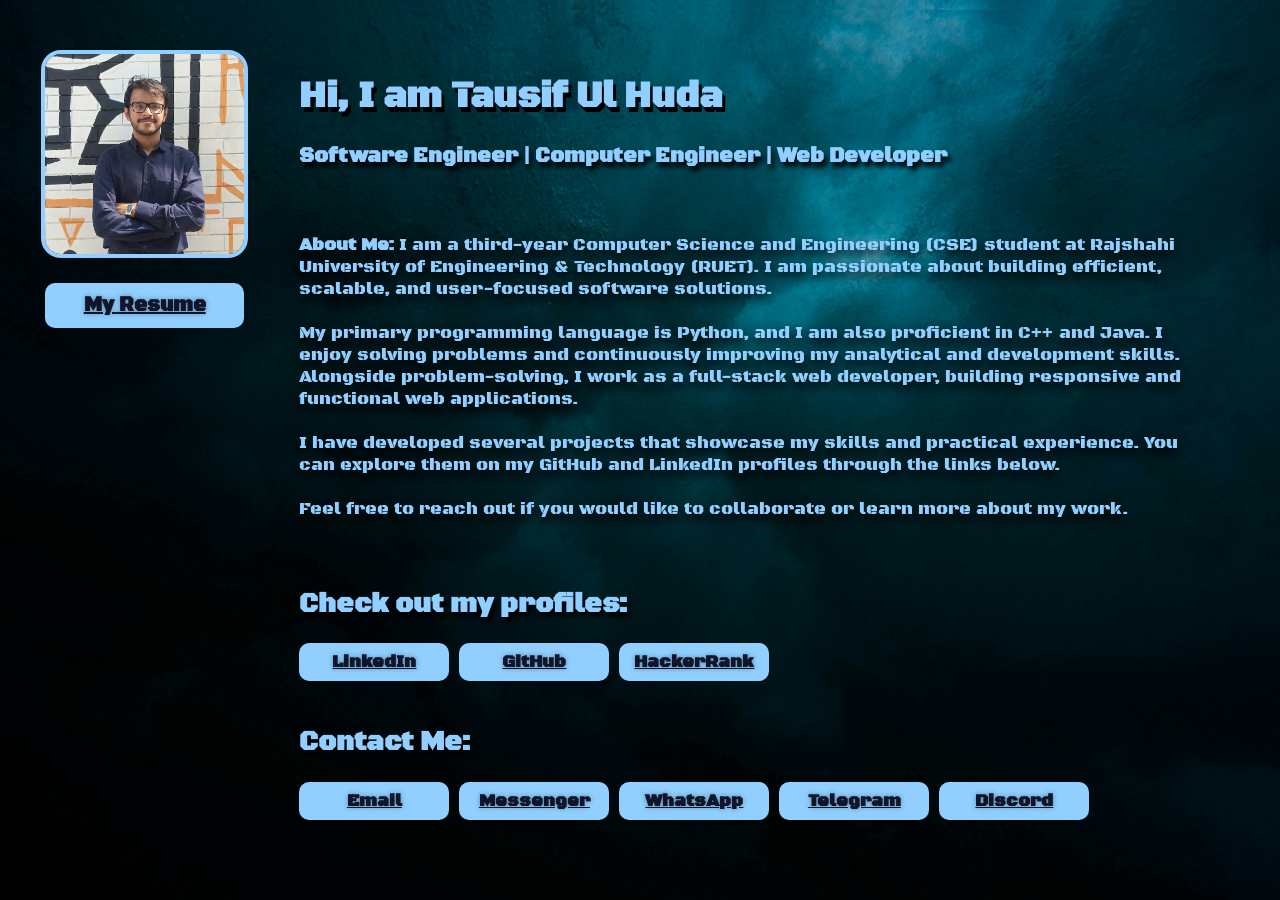
==== index.html @ 34f48409 "Add files via upload" ====
<!doctype html>
<html>
    <head>
        <link rel="stylesheet" href="styles.css" />
        <link href="https://fonts.googleapis.com/css2?family=Bangers&family=Black+Ops+One&family=Creepster&family=La+Belle+Aurore&family=MedievalSharp&family=Orbitron&family=Rye&display=swap" rel="stylesheet">
        <script src="index.js"></script>
        <title>Tausif Ul Huda</title>
    </head>
    
    <body>       
        <div class="flex" id="bg">

            <div class="img_pane">
                <a href="image.html"><img src="tausif.jpg" alt="Tausif Ul Huda" class="img"></a>
                <div>
                    <button class="btn"><a href="Resume.pdf" target="_blank" class="a_button">My Resume</a></button>
                </div><br>  
            </div>

            <div class="text_pane">
               
                <div>
                    <h1>Hi, I am Tausif Ul Huda</h1>
                    <h3>Software Engineer | Computer Engineer | Web Developer</h3>
                </div><br><br>
                
                <div id="stroke">
                    <b>About Me:</b> I am a third-year Computer Science and Engineering (CSE) student at 
                    Rajshahi University of Engineering & Technology (RUET). 
                    I am passionate about building efficient, scalable, and user-focused software solutions.<br><br>

                    My primary programming language is Python, and I am also proficient 
                    in C++ and Java. I enjoy solving problems and continuously improving 
                    my analytical and development skills. Alongside problem-solving, I work 
                    as a full-stack web developer, building responsive and functional 
                    web applications. <br><br>

                    I have developed several projects that showcase my skills and practical experience. 
                    You can explore them on my GitHub and LinkedIn profiles through the links below.<br><br>

                    Feel free to reach out if you would like to collaborate or learn more about my work.  

                </div><br><br>    

                <div>
                    <h2>Check out my profiles: </h2>
                    <div class="flex">
                        <button class="btn_small btn"><a href="https://www.linkedin.com/in/tausifulhuda/" target="_blank" class="a_button">LinkedIn</a></button>
                        <button class="btn_small btn"><a href="https://github.com/tausifulhuda" target="_blank" class="a_button">GitHub</a></button>
                        <button class="btn_small btn"><a href="https://www.hackerrank.com/profile/tausifulhuda" target="_blank" class="a_button">HackerRank</a></button>
                    </div><br>
                </div>
                
                <div>
                    <h2>Contact Me: </h2>
                    <div class="flex">
                        <button class="btn_small btn"><a href="mailto:tausifulhuda@yahoo.com" target="_blank" class="a_button">Email</a></button>
                        <button class="btn_small btn"><a href="https://m.me/ths25" target="_blank" class="a_button">Messenger</a></button>
                        <button class="btn_small btn"><a href="https://wa.me/8801521776357" target="_blank" class="a_button">WhatsApp</a></button>
                        <button class="btn_small btn"><a href="https://www.t.me/tausifulhuda" target="_blank" class="a_button">Telegram</a></button>
                        <button class="btn_small btn"><a href="https://discord.com/users/tausifulhuda" target="_blank" class="a_button">Discord</a></button>
                    </div><br>
                </div>
            </div>
        </div>
    </body>
</html>
---- styles.css ----
:root {
    --superhero: 'Bangers', cursive;
    --fantasy: 'MedievalSharp', cursive;
    --space: 'Orbitron', sans-serif;
    --military: 'Black Ops One', cursive;
    --romantic: 'La Belle Aurore', cursive;
    --scary: 'Creepster', cursive;
    --cowboy: 'Rye', cursive;
    --regular: sans-serif;
    --fantasy: 'MedievalSharp', cursive;
    --font: var(--regular);
    --sharp: 0;
    --soft: 10px;
    --round: 100px;
    
    --image: var(--soft);
    
    --background: #f5f5f5;
    --text: #222222;
    
    --light: var(--background);
    --dark: var(--text);
    --alpha:0.35;
}


body, html {
    margin: 0;
    padding: 10px;
    background: var(--background); 
    background-image: url("background.jpg");
    background-size: cover;
    color: var(--text);
    font-family: var(--font);
    font-size: 18px;
}
h1{
    text-shadow:3px 5px 0px black;
}
h2,h3{
    text-shadow:3px 5px 5px black;
}
#stroke{
    text-shadow:0px 5px 10px black;
}

.img_pane{
    width: 800px;
    margin-top:30px;
}
.text_pane{
    margin-top:30px;
    margin-left:30px;
    margin-right:50px;
}
.flex{
    display: flex;
}

button{
    border-radius: var(--image);
    text-align: center;
    border: none;
    padding-top:10px;
    padding-bottom:10px;
    background: var(--text);
    color: var(--background);
    font-weight: bold;
    box-sizing: border-box;
    display: block;
    margin-left: auto;
    margin-right: auto;
    margin-top: 25px;
    cursor: pointer;
    font-family: var(--font);
    font-size:20px;
    width: 80%;
}
.btn {
    transition: background-color 0.25s ease, 
                color 0.25s ease, 
                transform 0.2s ease;
    opacity: 1;
    text-shadow: 0px 0px 5px rgba(0, 0, 0, 0.35);
}
.btn:hover {
    background-color: var(--text);
    transform: translateY(-2px);
    opacity: 0.9;
    box-shadow: 0 8px 20px var(--text);
}
.btn:active{
    opacity:0.75;
}
.btn_small {
    width:150px;
    padding-top:8px;
    padding-bottom:8px;
    margin-left: 0;
    margin-right: 10px;
    margin-top: 0px;
    font-size:18px;
}

img {
    width: 80%;
    border-radius: calc(var(--image) * 2);
    border: 4px solid var(--text);
    display: block;
    margin: 0 auto;
}
.img{
    transition: transform 0.2s ease;
}
.img:hover{
    transform: scale(1.1);
    opacity: 0.9;
    box-shadow: 0 8px 20px var(--text);
}
.img:active{
    opacity:0.75;
}

a {
    color: var(--text);
}
.a_button{
    color: var(--background);
}
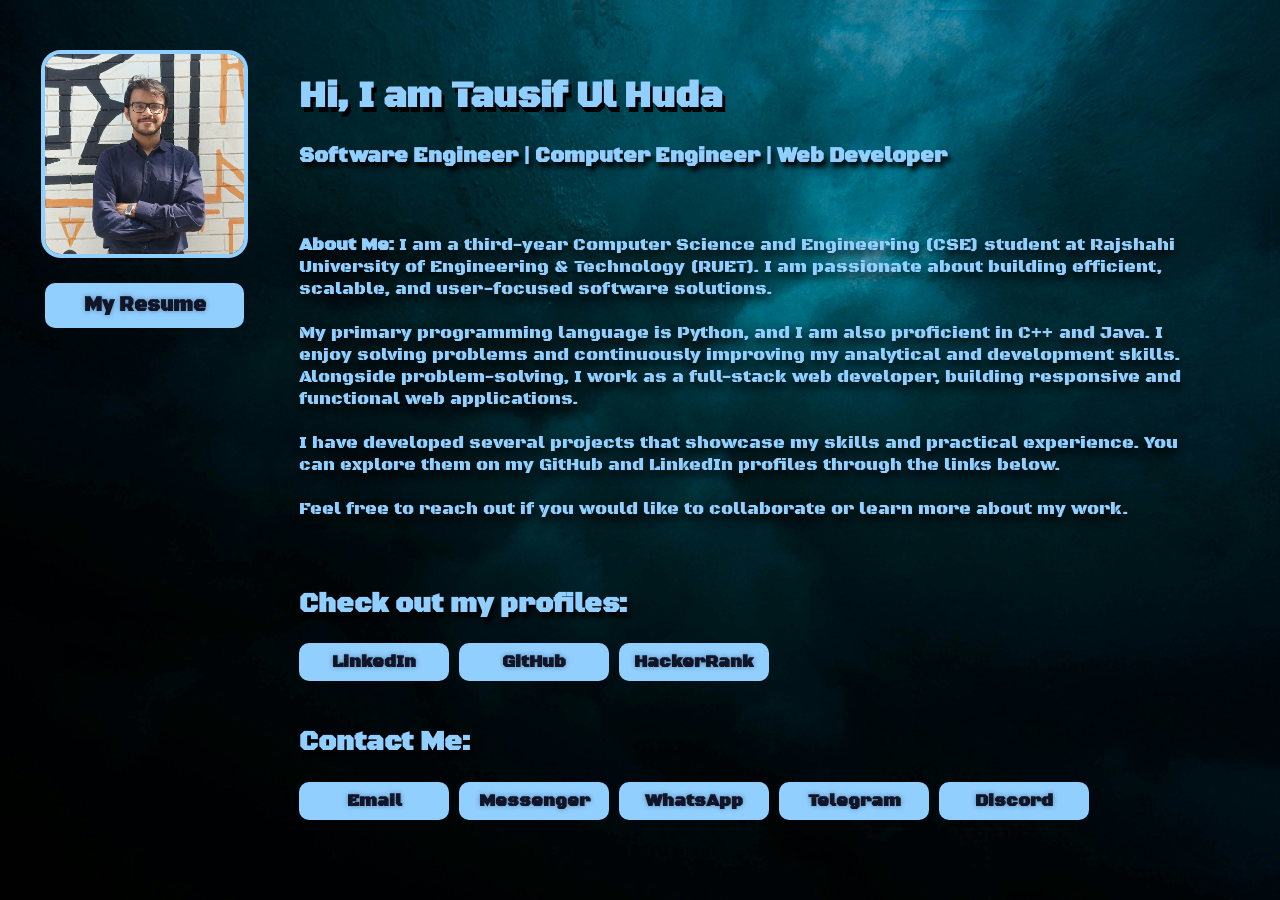
==== commit 79d3bfec: "Updated UI" ====
--- a/index.html
+++ b/index.html
@@ -13,7 +13,7 @@
             <div class="img_pane">
                 <a href="image.html"><img src="tausif.jpg" alt="Tausif Ul Huda" class="img"></a>
                 <div>
-                    <button class="btn"><a href="Resume.pdf" target="_blank" class="a_button">My Resume</a></button>
+                    <a href="Resume.pdf" target="_blank" class="btn button">My Resume</a>
                 </div><br>  
             </div>
 
@@ -45,20 +45,20 @@
                 <div>
                     <h2>Check out my profiles: </h2>
                     <div class="flex">
-                        <button class="btn_small btn"><a href="https://www.linkedin.com/in/tausifulhuda/" target="_blank" class="a_button">LinkedIn</a></button>
-                        <button class="btn_small btn"><a href="https://github.com/tausifulhuda" target="_blank" class="a_button">GitHub</a></button>
-                        <button class="btn_small btn"><a href="https://www.hackerrank.com/profile/tausifulhuda" target="_blank" class="a_button">HackerRank</a></button>
+                        <a href="https://www.linkedin.com/in/tausifulhuda/" target="_blank" class="linkedin btn_small btn button">LinkedIn</a>
+                        <a href="https://github.com/tausifulhuda" target="_blank" class="github btn_small btn button">GitHub</a>
+                        <a href="https://www.hackerrank.com/profile/tausifulhuda" target="_blank" class="hackerrank btn_small btn button">HackerRank</a>
                     </div><br>
                 </div>
                 
                 <div>
                     <h2>Contact Me: </h2>
                     <div class="flex">
-                        <button class="btn_small btn"><a href="mailto:tausifulhuda@yahoo.com" target="_blank" class="a_button">Email</a></button>
-                        <button class="btn_small btn"><a href="https://m.me/ths25" target="_blank" class="a_button">Messenger</a></button>
-                        <button class="btn_small btn"><a href="https://wa.me/8801521776357" target="_blank" class="a_button">WhatsApp</a></button>
-                        <button class="btn_small btn"><a href="https://www.t.me/tausifulhuda" target="_blank" class="a_button">Telegram</a></button>
-                        <button class="btn_small btn"><a href="https://discord.com/users/tausifulhuda" target="_blank" class="a_button">Discord</a></button>
+                        <a href="mailto:tausifulhuda@yahoo.com" target="_blank" class="yahoo btn_small btn button">Email</a>
+                        <a href="https://m.me/ths25" target="_blank" class="messenger btn_small btn button">Messenger</a>
+                        <a href="https://wa.me/8801521776357" target="_blank" class="whatsapp btn_small btn button">WhatsApp</a>
+                        <a href="https://www.t.me/tausifulhuda" target="_blank" class="telegram btn_small btn button">Telegram</a>
+                        <a href="https://discord.com/users/tausifulhuda" target="_blank" class="discord btn_small btn button">Discord</a>
                     </div><br>
                 </div>
             </div>
--- a/styles.css
+++ b/styles.css
@@ -57,7 +57,7 @@
     display: flex;
 }
 
-button{
+.button{
     border-radius: var(--image);
     text-align: center;
     border: none;
@@ -84,9 +84,7 @@
     text-shadow: 0px 0px 5px rgba(0, 0, 0, 0.35);
 }
 .btn:hover {
-    background-color: var(--text);
     transform: translateY(-2px);
-    opacity: 0.9;
     box-shadow: 0 8px 20px var(--text);
 }
 .btn:active{
@@ -100,6 +98,55 @@
     margin-right: 10px;
     margin-top: 0px;
     font-size:18px;
+}
+.btn_home {
+    width:150px;
+    padding-top:8px;
+    padding-bottom:8px;
+    margin-left: 20px;
+    margin-right: 10px;
+    margin-top: 10px;
+    font-size:18px;
+}
+.linkedin:hover{
+    background: rgb(11, 102, 195);
+    color: rgb(255, 255, 255);
+    box-shadow: 0 8px 20px rgb(11, 102, 195);
+}
+.github:hover{
+    background: rgb(255, 255, 255);
+    color: rgb(0, 0, 0);
+    box-shadow: 0 8px 20px rgb(255, 255, 255);
+}
+.hackerrank:hover{
+    background: rgb(13, 20, 30);
+    color:rgb(0, 234, 100);
+    box-shadow: 0 8px 20px rgb(13, 20, 30);
+}
+.yahoo:hover{
+    background: rgb(91, 0, 202);
+    color: rgb(247, 247, 247);
+    box-shadow: 0 8px 20px rgb(91, 0, 202);
+}
+.messenger:hover{
+    background: rgb(8, 102, 255);
+    color: rgb(255, 255, 255);
+    box-shadow: 0 8px 20px rgb(8, 102, 255);
+}
+.whatsapp:hover{
+    background: rgb(32, 191, 98);
+    color: rgb(255, 255, 255);
+    box-shadow: 0 8px 20px rgb(32, 191, 98);
+}
+.telegram:hover{
+    background: rgb(50, 142, 234);
+    color: rgb(255, 255, 255);
+    box-shadow: 0 8px 20px rgb(50, 142, 234);
+}
+.discord:hover{
+    background: rgb(93, 106, 242);
+    color: rgb(255, 255, 255);
+    box-shadow: 0 8px 20px rgb(93, 106, 242);
 }
 
 img {
@@ -123,6 +170,7 @@
 
 a {
     color: var(--text);
+    text-decoration: none;
 }
 .a_button{
     color: var(--background);
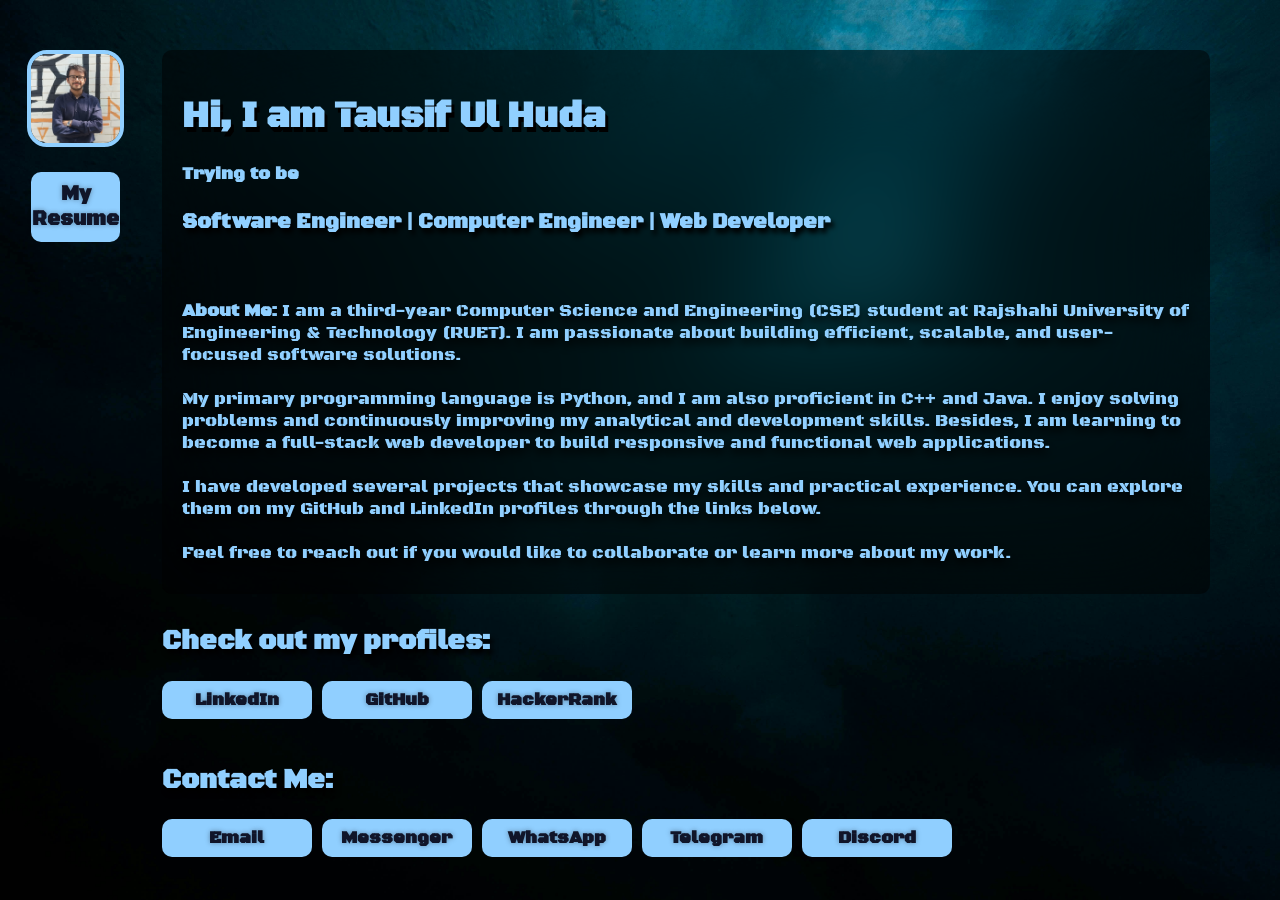
==== commit 8933e256: "Add files via upload" ====
--- a/index.html
+++ b/index.html
@@ -3,7 +3,7 @@
     <head>
         <link rel="stylesheet" href="styles.css" />
         <link href="https://fonts.googleapis.com/css2?family=Bangers&family=Black+Ops+One&family=Creepster&family=La+Belle+Aurore&family=MedievalSharp&family=Orbitron&family=Rye&display=swap" rel="stylesheet">
-        <script src="index.js"></script>
+        <script src="index.js" defer></script>
         <title>Tausif Ul Huda</title>
     </head>
     
@@ -11,36 +11,41 @@
         <div class="flex" id="bg">
 
             <div class="img_pane">
-                <a href="image.html"><img src="tausif.jpg" alt="Tausif Ul Huda" class="img"></a>
+                <a onclick="openImage()" class="image_link"><img src="tausif.jpg" alt="Tausif Ul Huda" class="img"></a>
+                    <div id="overlay" class="overlay" onclick="outsideClick(event)">
+                        <div class="image"><img src="tausif.jpg"></div>
+                    </div>
                 <div>
                     <a href="Resume.pdf" target="_blank" class="btn button">My Resume</a>
                 </div><br>  
             </div>
 
             <div class="text_pane">
-               
-                <div>
-                    <h1>Hi, I am Tausif Ul Huda</h1>
-                    <h3>Software Engineer | Computer Engineer | Web Developer</h3>
-                </div><br><br>
-                
-                <div id="stroke">
-                    <b>About Me:</b> I am a third-year Computer Science and Engineering (CSE) student at 
-                    Rajshahi University of Engineering & Technology (RUET). 
-                    I am passionate about building efficient, scalable, and user-focused software solutions.<br><br>
+                <div class="content-box">
+                    <div>
+                        <h1>Hi, I am Tausif Ul Huda</h1>
+                        <h4>Trying to be</h4>
+                        <h3>Software Engineer | Computer Engineer | Web Developer</h3>
+                    </div><br><br>
+                    
+                    <div id="stroke">
+                        <b>About Me:</b> I am a third-year Computer Science and Engineering (CSE) student at 
+                        Rajshahi University of Engineering & Technology (RUET). 
+                        I am passionate about building efficient, scalable, and user-focused software solutions.<br><br>
 
-                    My primary programming language is Python, and I am also proficient 
-                    in C++ and Java. I enjoy solving problems and continuously improving 
-                    my analytical and development skills. Alongside problem-solving, I work 
-                    as a full-stack web developer, building responsive and functional 
-                    web applications. <br><br>
+                        My primary programming language is Python, and I am also proficient 
+                        in C++ and Java. I enjoy solving problems and continuously improving 
+                        my analytical and development skills. Besides, I am learning to become 
+                        a full-stack web developer to build responsive and functional 
+                        web applications. <br><br>
 
-                    I have developed several projects that showcase my skills and practical experience. 
-                    You can explore them on my GitHub and LinkedIn profiles through the links below.<br><br>
+                        I have developed several projects that showcase my skills and practical experience. 
+                        You can explore them on my GitHub and LinkedIn profiles through the links below.<br><br>
 
-                    Feel free to reach out if you would like to collaborate or learn more about my work.  
+                        Feel free to reach out if you would like to collaborate or learn more about my work.  
 
-                </div><br><br>    
+                    </div>  
+                </div>
 
                 <div>
                     <h2>Check out my profiles: </h2>
--- a/styles.css
+++ b/styles.css
@@ -26,12 +26,11 @@
 
 body, html {
     margin: 0;
-    padding: 10px;
-    background: var(--background); 
+    padding: 10px; 
     background-image: url("background.jpg");
     background-size: cover;
     color: var(--text);
-    font-family: var(--font);
+    font-family: 'Black Ops One', cursive;
     font-size: 18px;
 }
 h1{
@@ -45,9 +44,52 @@
 }
 
 .img_pane{
-    width: 800px;
+    width: 25%;
     margin-top:30px;
 }
+
+.overlay {
+    position: fixed;
+    top: 0;
+    left: 0;
+    width: 100%;
+    height: 100%;
+    background: rgba(0,0,0,0.6);
+    display: none;
+    justify-content: center;
+    align-items: center;
+    z-index: 9999;
+    animation: fadeBg 0.1s ease;
+}
+.image_link{
+    cursor: pointer;
+}
+.image{
+    width: 40%;
+    height: 40%;
+    border-radius: 12px;
+    animation: fadeIn 0.3s ease-out;
+    display: flex;
+    justify-content: center;
+    align-items: center;
+}
+
+@keyframes fadeIn {
+    from {
+        opacity: 0;
+        transform: scale(0.85);
+    }
+    to {
+        opacity: 1;
+        transform: scale(1);
+    }
+}
+
+@keyframes fadeBg {
+    from { background: rgba(0,0,0,0); }
+    to   { background: rgba(0,0,0,0.6); }
+}
+
 .text_pane{
     margin-top:30px;
     margin-left:30px;
@@ -55,6 +97,19 @@
 }
 .flex{
     display: flex;
+}
+
+.content-box {
+    background: rgba(0, 0, 0, 0.5); /* Semi-transparent */
+    backdrop-filter: blur(50px); /* Blurs what is BEHIND this box */
+    padding: 20px;
+    border-radius: 10px;
+    margin-top: 0px;
+    display: block;
+    margin-left:auto;
+    margin-right: auto;
+    padding-bottom: 30px;
+    margin-bottom: 30px;
 }
 
 .button{
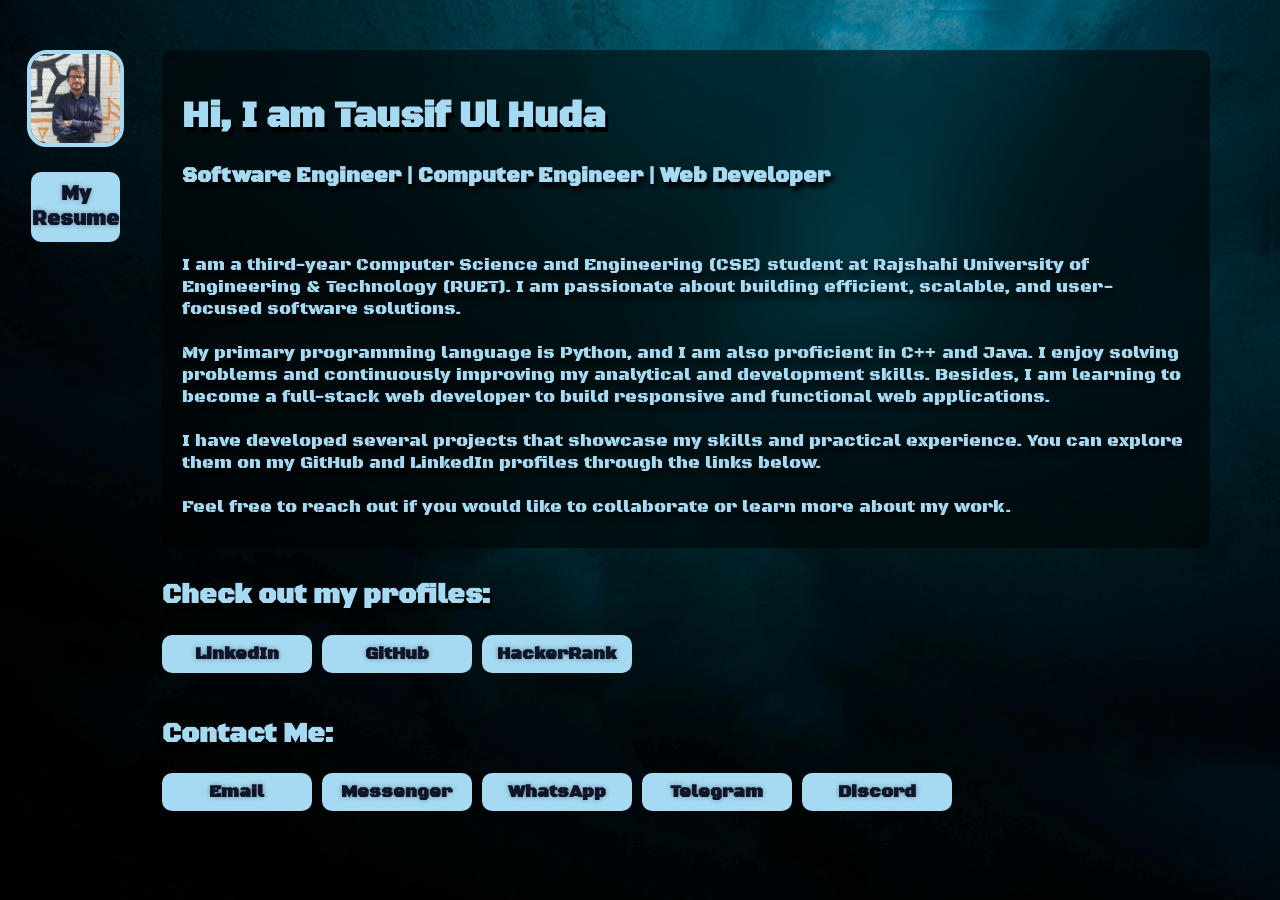
==== commit 7ec2b8c3: "Add files via upload" ====
--- a/index.html
+++ b/index.html
@@ -1,6 +1,7 @@
 <!doctype html>
 <html>
     <head>
+        <meta name="viewport" content="width=device-width, initial-scale=1.0">
         <link rel="stylesheet" href="styles.css" />
         <link href="https://fonts.googleapis.com/css2?family=Bangers&family=Black+Ops+One&family=Creepster&family=La+Belle+Aurore&family=MedievalSharp&family=Orbitron&family=Rye&display=swap" rel="stylesheet">
         <script src="index.js" defer></script>
@@ -24,12 +25,11 @@
                 <div class="content-box">
                     <div>
                         <h1>Hi, I am Tausif Ul Huda</h1>
-                        <h4>Trying to be</h4>
                         <h3>Software Engineer | Computer Engineer | Web Developer</h3>
                     </div><br><br>
                     
                     <div id="stroke">
-                        <b>About Me:</b> I am a third-year Computer Science and Engineering (CSE) student at 
+                        I am a third-year Computer Science and Engineering (CSE) student at 
                         Rajshahi University of Engineering & Technology (RUET). 
                         I am passionate about building efficient, scalable, and user-focused software solutions.<br><br>
 
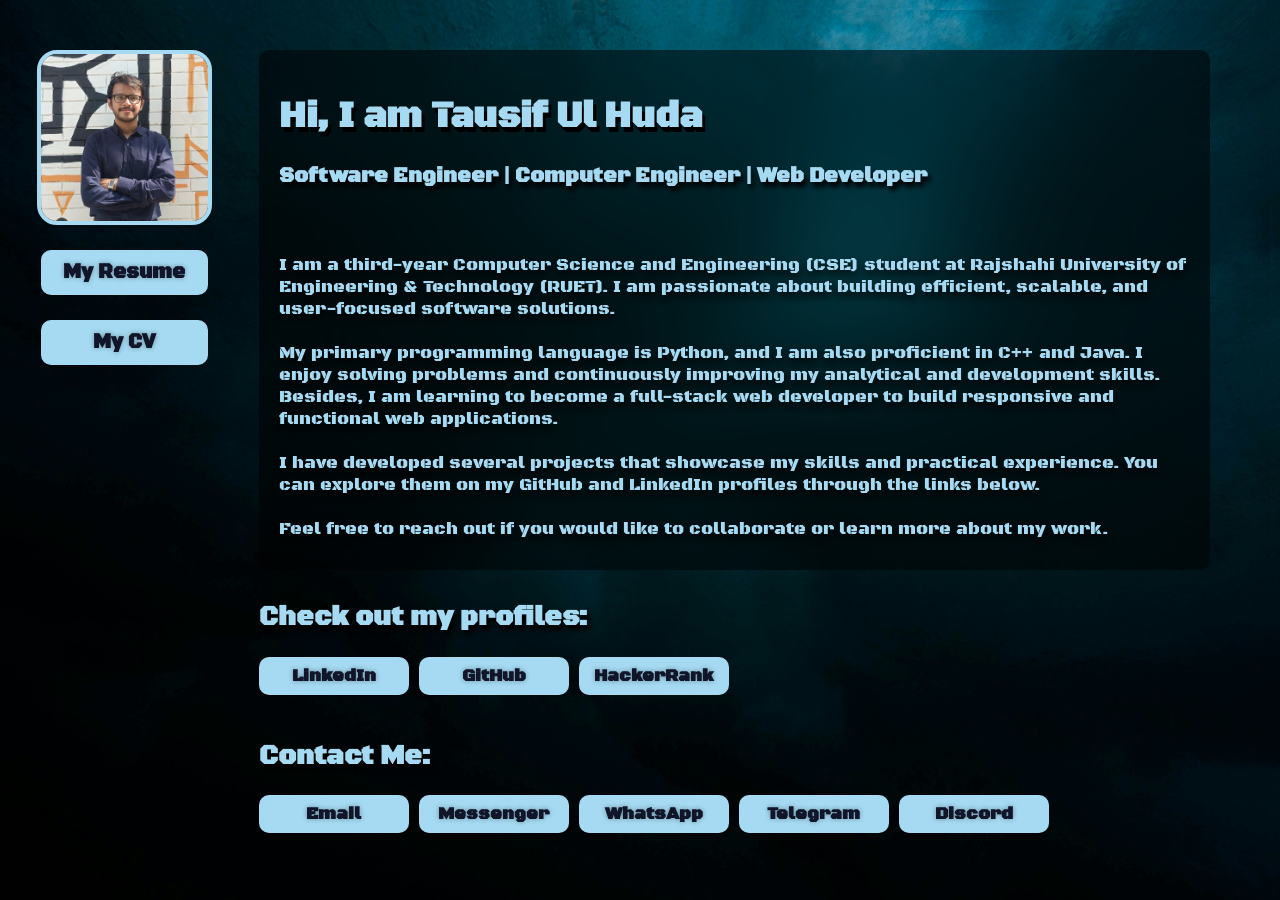
==== commit b853c7a8: "Add files via upload" ====
--- a/index.html
+++ b/index.html
@@ -18,6 +18,9 @@
                     </div>
                 <div>
                     <a href="Resume.pdf" target="_blank" class="btn button">My Resume</a>
+                </div>
+                <div>
+                    <a href="CV.pdf" target="_blank" class="btn button">My CV</a>
                 </div><br>  
             </div>
 
--- a/styles.css
+++ b/styles.css
@@ -44,7 +44,7 @@
 }
 
 .img_pane{
-    width: 25%;
+    width: 18%;
     margin-top:30px;
 }
 
@@ -66,7 +66,7 @@
 }
 .image{
     width: 40%;
-    height: 40%;
+    height: 0px;
     border-radius: 12px;
     animation: fadeIn 0.3s ease-out;
     display: flex;
@@ -91,6 +91,7 @@
 }
 
 .text_pane{
+    width:82%;
     margin-top:30px;
     margin-left:30px;
     margin-right:50px;
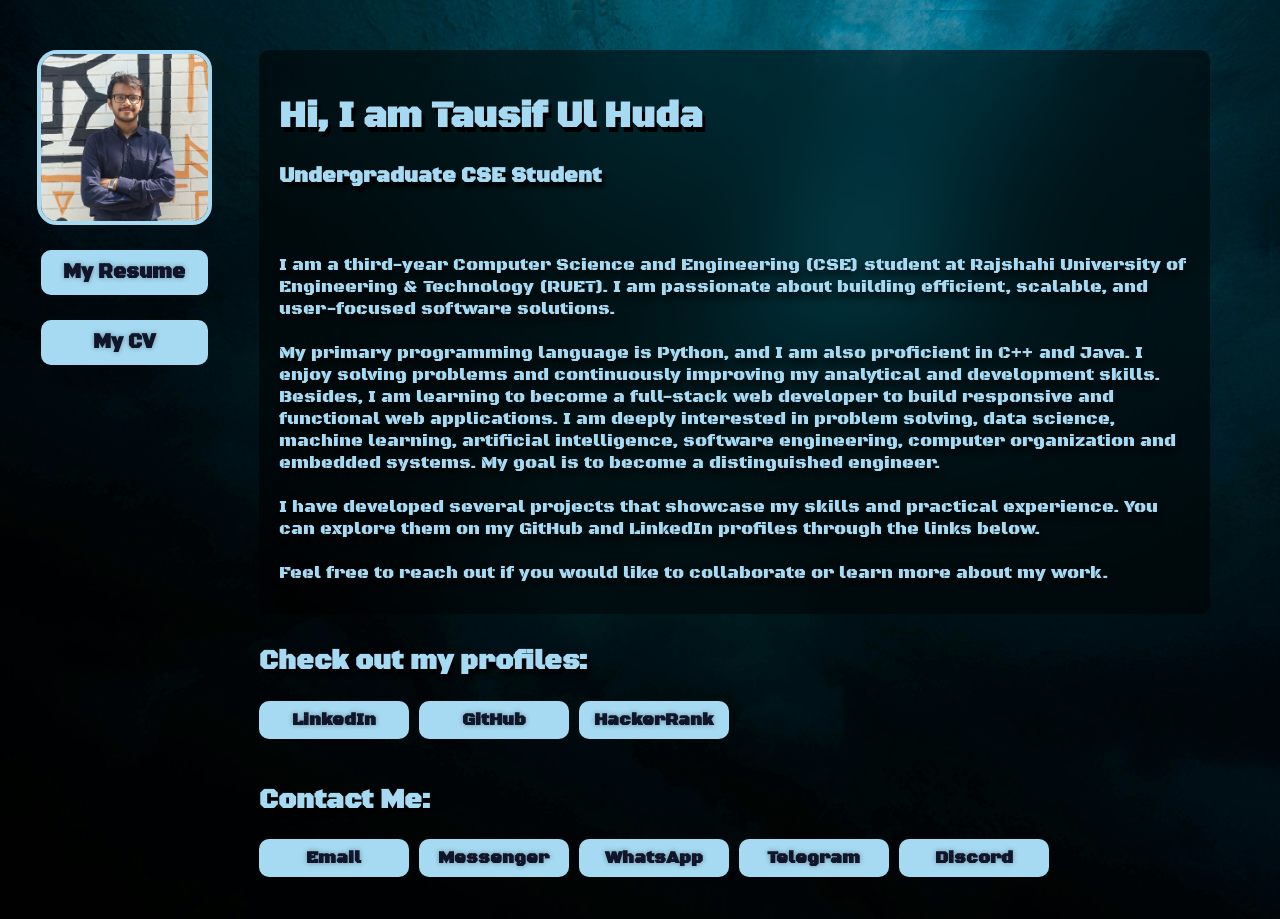
==== commit e51db2ab: "Update: index.html" ====
--- a/index.html
+++ b/index.html
@@ -28,7 +28,7 @@
                 <div class="content-box">
                     <div>
                         <h1>Hi, I am Tausif Ul Huda</h1>
-                        <h3>Software Engineer | Computer Engineer | Web Developer</h3>
+                        <h3>Undergraduate CSE Student</h3>
                     </div><br><br>
                     
                     <div id="stroke">
@@ -40,7 +40,9 @@
                         in C++ and Java. I enjoy solving problems and continuously improving 
                         my analytical and development skills. Besides, I am learning to become 
                         a full-stack web developer to build responsive and functional 
-                        web applications. <br><br>
+                        web applications. I am deeply interested in problem solving, data science, 
+                        machine learning, artificial intelligence, software engineering, computer 
+                        organization and embedded systems. My goal is to become a distinguished engineer.<br><br>
 
                         I have developed several projects that showcase my skills and practical experience. 
                         You can explore them on my GitHub and LinkedIn profiles through the links below.<br><br>
